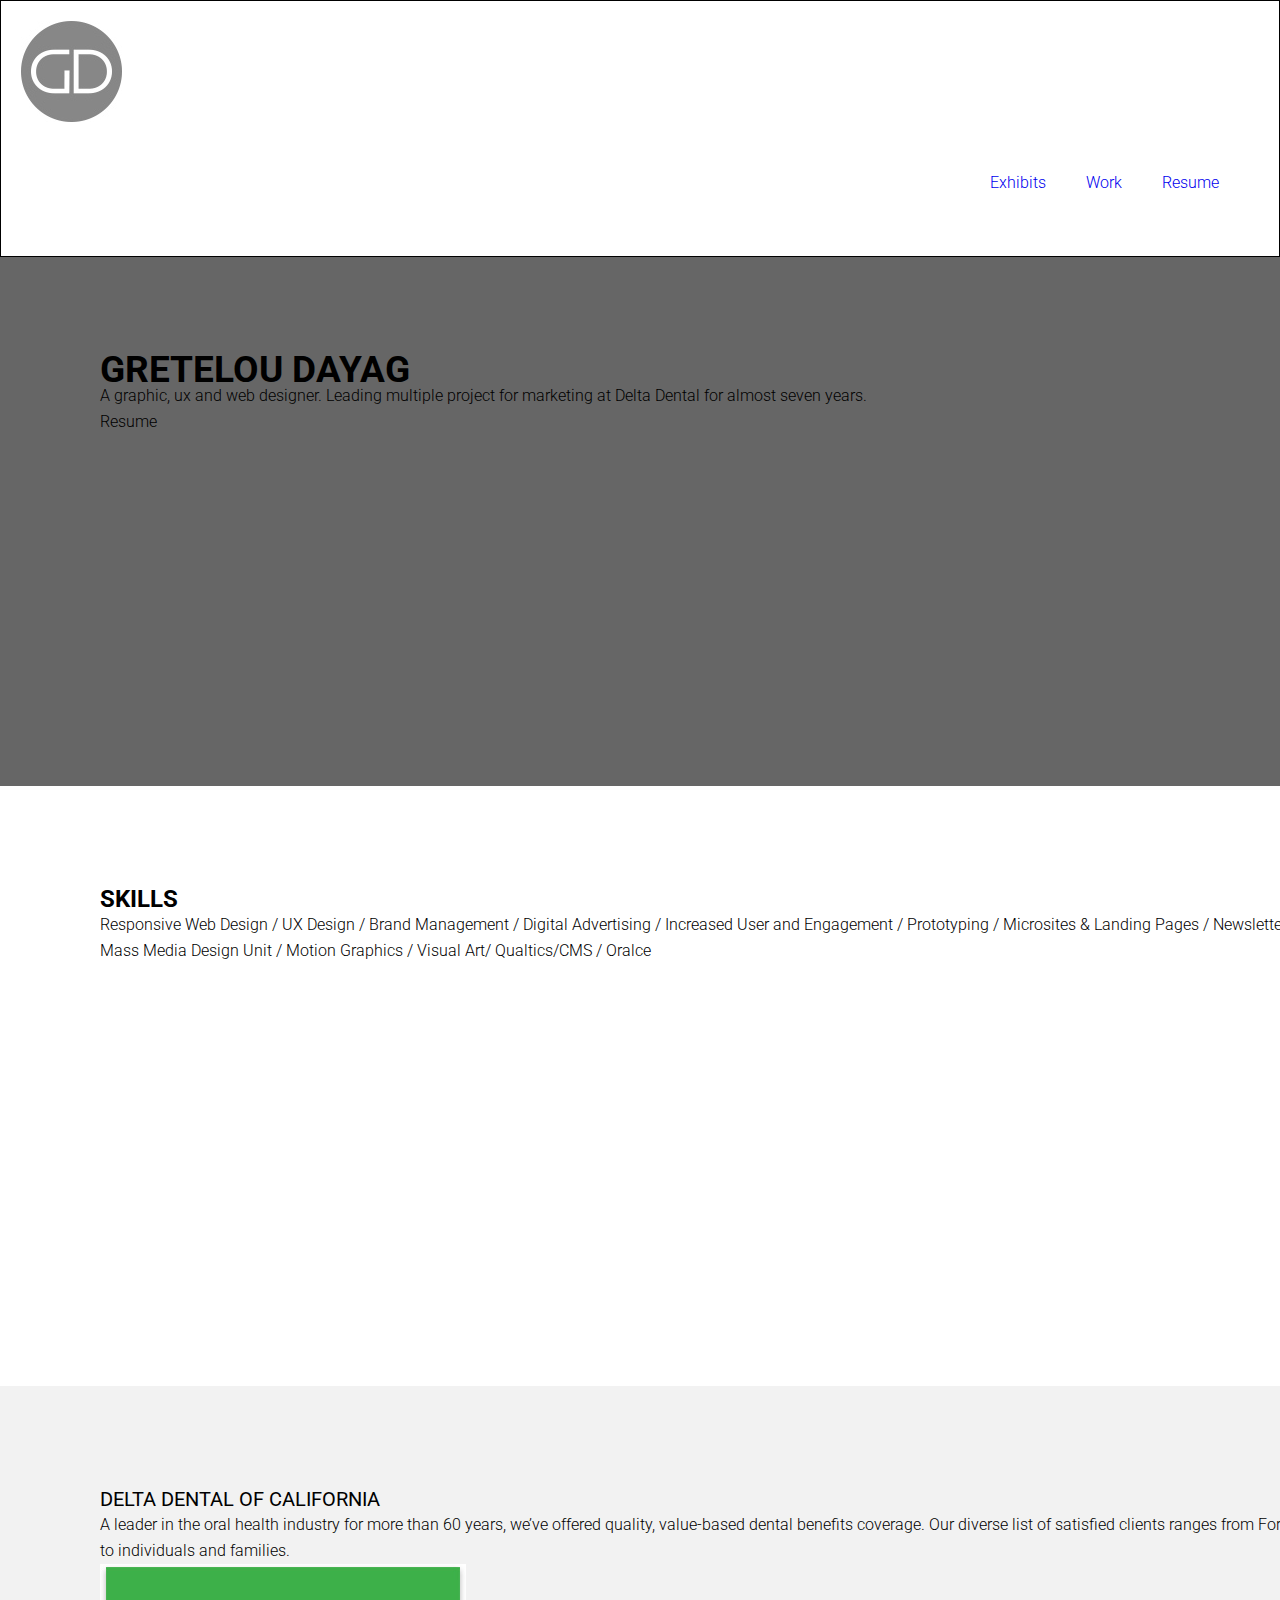
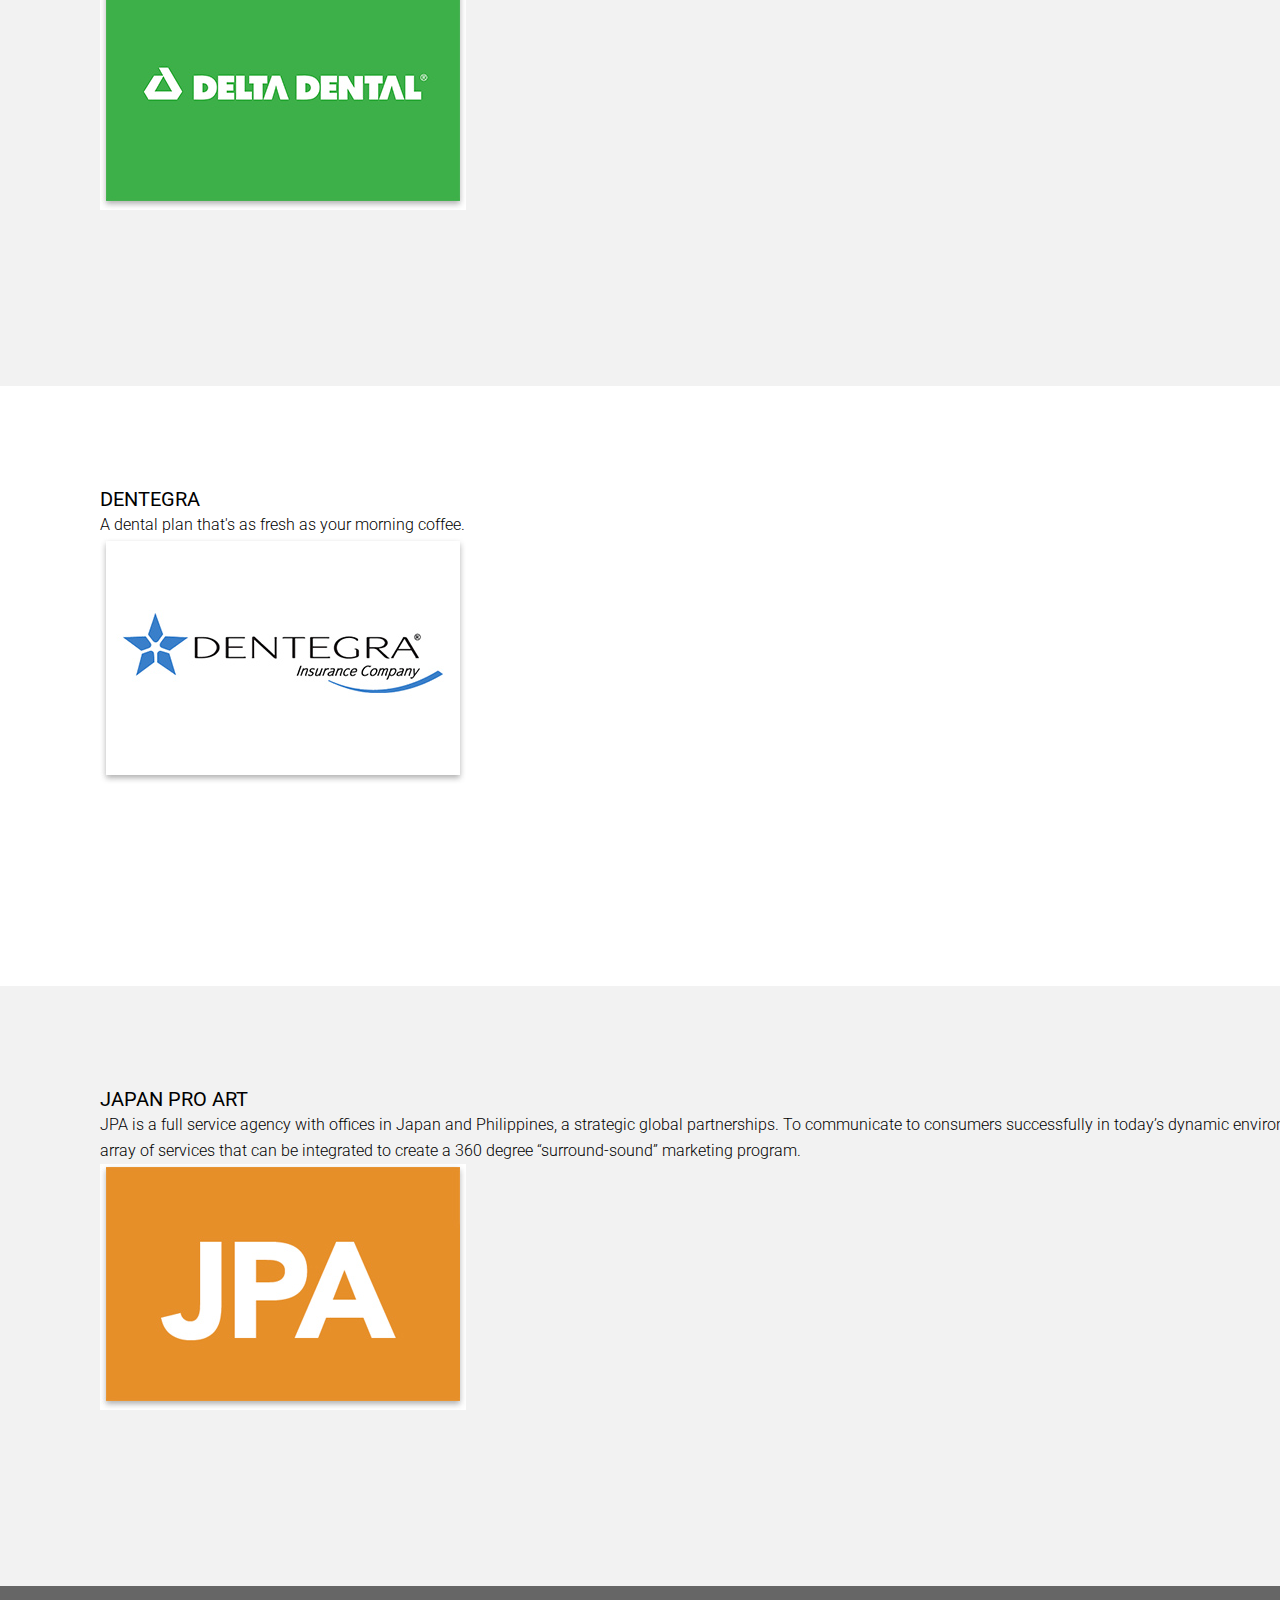
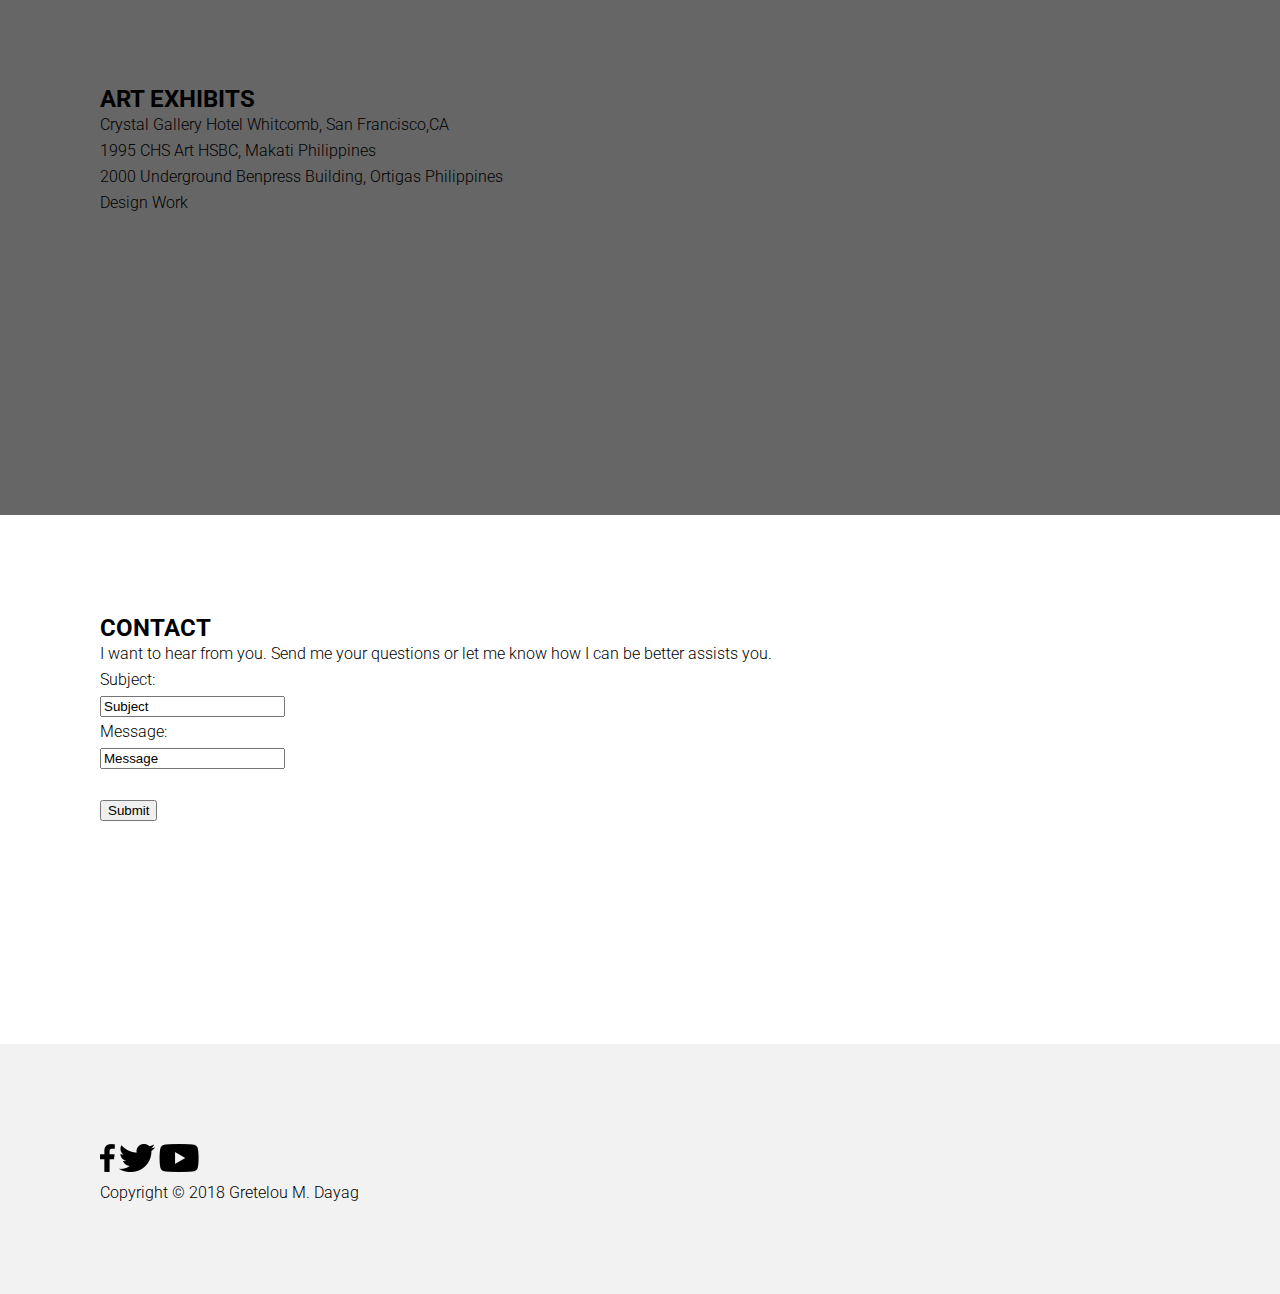
==== unit_6/index.html @ 854babd4 "version6" ====
<!DOCTYPE html>
<html>
<head>
	<title> Portfolio </title>
	<link rel="stylesheet" type="text/css" href="css/reset.css">
	<link rel="stylesheet" type="text/css" href="css/style.css">
</head>
<body>
	<header>
		<img src="image/gd_logo.jpg" alt="gretelou_dayag_logo">

		<nav class="clearfix">
			<a href="#">Resume</a>
			<a href="#">Work</a>
			<a href="#">Exhibits</a>
		</nav>
	</header>

	<div id="intro">
	
		<h1>Gretelou Dayag</h1>
		<p> A graphic, ux and web designer. Leading multiple project for marketing at Delta Dental for almost seven years.</p>
		<p>Resume</p>
	</div>


	<div id="skill_description">
		<h2>Skills</h2>
		<p>Responsive Web Design / UX Design / Brand Management / Digital Advertising  / Increased User and Engagement / Prototyping / Microsites & Landing Pages / Newsletter / Motion Graphics / Print Collateral / Mass Media Design Unit / Motion Graphics / Visual Art/ Qualtics/CMS / Oralce</p>
	</div>

	<div id="delta">
		<h3>Delta Dental of California</h3>
		<p>A leader in the oral health industry for more than 60 years, we’ve offered quality, value-based dental benefits coverage. Our diverse list of satisfied clients ranges from Fortune 100 companies and public agencies to individuals and families.</p>
		<img src="image/deltadental_logo.jpg" alt="delta dental logo">
</div>

		<div id="dentegra">
		<h3>Dentegra</h3>
		<p>A dental plan that's as fresh as your morning coffee.</p>
		<img src="image/dentegra_logo.jpg" alt="dentegra logo">

	</div>

	<div id="JPA">
		<h3>Japan Pro Art </h3>
		<p>JPA is a full service agency with offices in Japan and Philippines, a strategic global partnerships. To communicate to consumers successfully in today’s dynamic environment, we must provide our clients with an array of services that can be integrated to create a 360 degree “surround-sound” marketing program.</p>
		<img src="image/jpa_logo.jpg" alt="jpa company logo">
	</div>
	
	<div id="other_skills">
		<h2>Art Exhibits</h2>
		<ul>
			<li>Crystal Gallery Hotel Whitcomb, San Francisco,CA</li>
			<li>1995 CHS Art HSBC, Makati Philippines</li>
			<li>2000 Underground Benpress Building, Ortigas Philippines</li>
			<p>Design Work</p>
		</ul>
</div>
	
	<section id="to_connect">
		<h2>Contact</h2>
		<p>I want to hear from you. Send me your questions or let me know how I can be better assists you.</p>
		<form>
			<fieldset>
			Subject:<br>
			<input type="text" name="Topic" value="Subject"><br>
			Message:<br>
			<input type="Message" name="Letter" value="Message"><br>
			<br>
			<input type="Submit" value="Submit">
			</fieldset>

		</form>
	</section>
			
	<footer>
			<img src="image/facebook_black.png" alt="facebook icon">
			<img src="image/twitter_black.png" alt="twitter icon">
			<img src="image/youtube_black.png" alt="youtube icon">
			<p> Copyright © 2018 Gretelou M. Dayag </p>
	</footer>

</body>
</html>
---- unit_6/css/style.css ----
@import url('https://fonts.googleapis.com/css?family=Roboto');


header {
    background-color:  #ffffff;
    border: 1px black solid;
    padding: 20px;
    font-style: center
}
nav {
    background-color:  #ffffff;
    border: 0px black solid;
    padding: 20px;
}

nav a{ 
    background-color: #ffffff;
    color: 000000;
    text-decoration: none;
    display: block;
    float: right;
    padding: 20px 20px;

}

nav: hover{
    text-decoration: underline;
    color: #00aec7;
}
.clearfix:after {

    visibility: hidden;
    display: block;
    content: "";
    clear: both;
    height: 0;
    font-size: 0;
}


#intro {
    background-color: #666666;
    float: center;
    width: 1480px;
    height: 329px;
    margin:0px; 
    padding: 100px
}


#skill_description {
    background-color: #ffffff;
    float: center;
    width: 1480px;
    height: 400px;
    margin:0px; 
    padding: 100px;
}


#delta {
   background-color: #f2f2f2;
    float: center;
    width: 1480px;
    height: 400px;
    margin:0px; 
    padding: 100px;
}
#dentegra {
   background-color: #ffffff;
    float: center;
    width: 1480px;
    height: 400px;
    margin:0px; 
    padding: 100px;
}

#JPA {
   background-color: #f2f2f2;
    float: center;
    width: 1480px;
    height: 400px;
    margin:0px; 
    padding: 100px;
}
#other_skills {
    background-color: #666666;
    float: center;
    width: 1480px;
    height: 329px;
    margin:0px; 
    padding: 100px
}

#to_connect {
    background-color: #ffffff;
    float: center;
    width: 1480px;
    height: 329px;
    margin:0px; 
    padding: 100px

}

footer {
    background-color: #f2f2f2;
    float: center;
    width: 1480px;
    height: 50px;
    margin:0px; 
    padding: 100px
}

h1{
	
font-family: Roboto, sans-serif;
font-size: 37px;
font-weight:bold;
text-transform: uppercase;

}

h2{
	
font-family: Roboto, sans-serif;
font-size: 24px;
font-weight: bold;
text-transform: uppercase;

}

h3{
	
font-family: Roboto, sans-serif;
font-size: 20px;
font-weight: normal;
text-transform: uppercase;

}

body{
	
font-family: Roboto, sans-serif;
font-size: 16px;
font-weight: 300;
line-height: 26px;
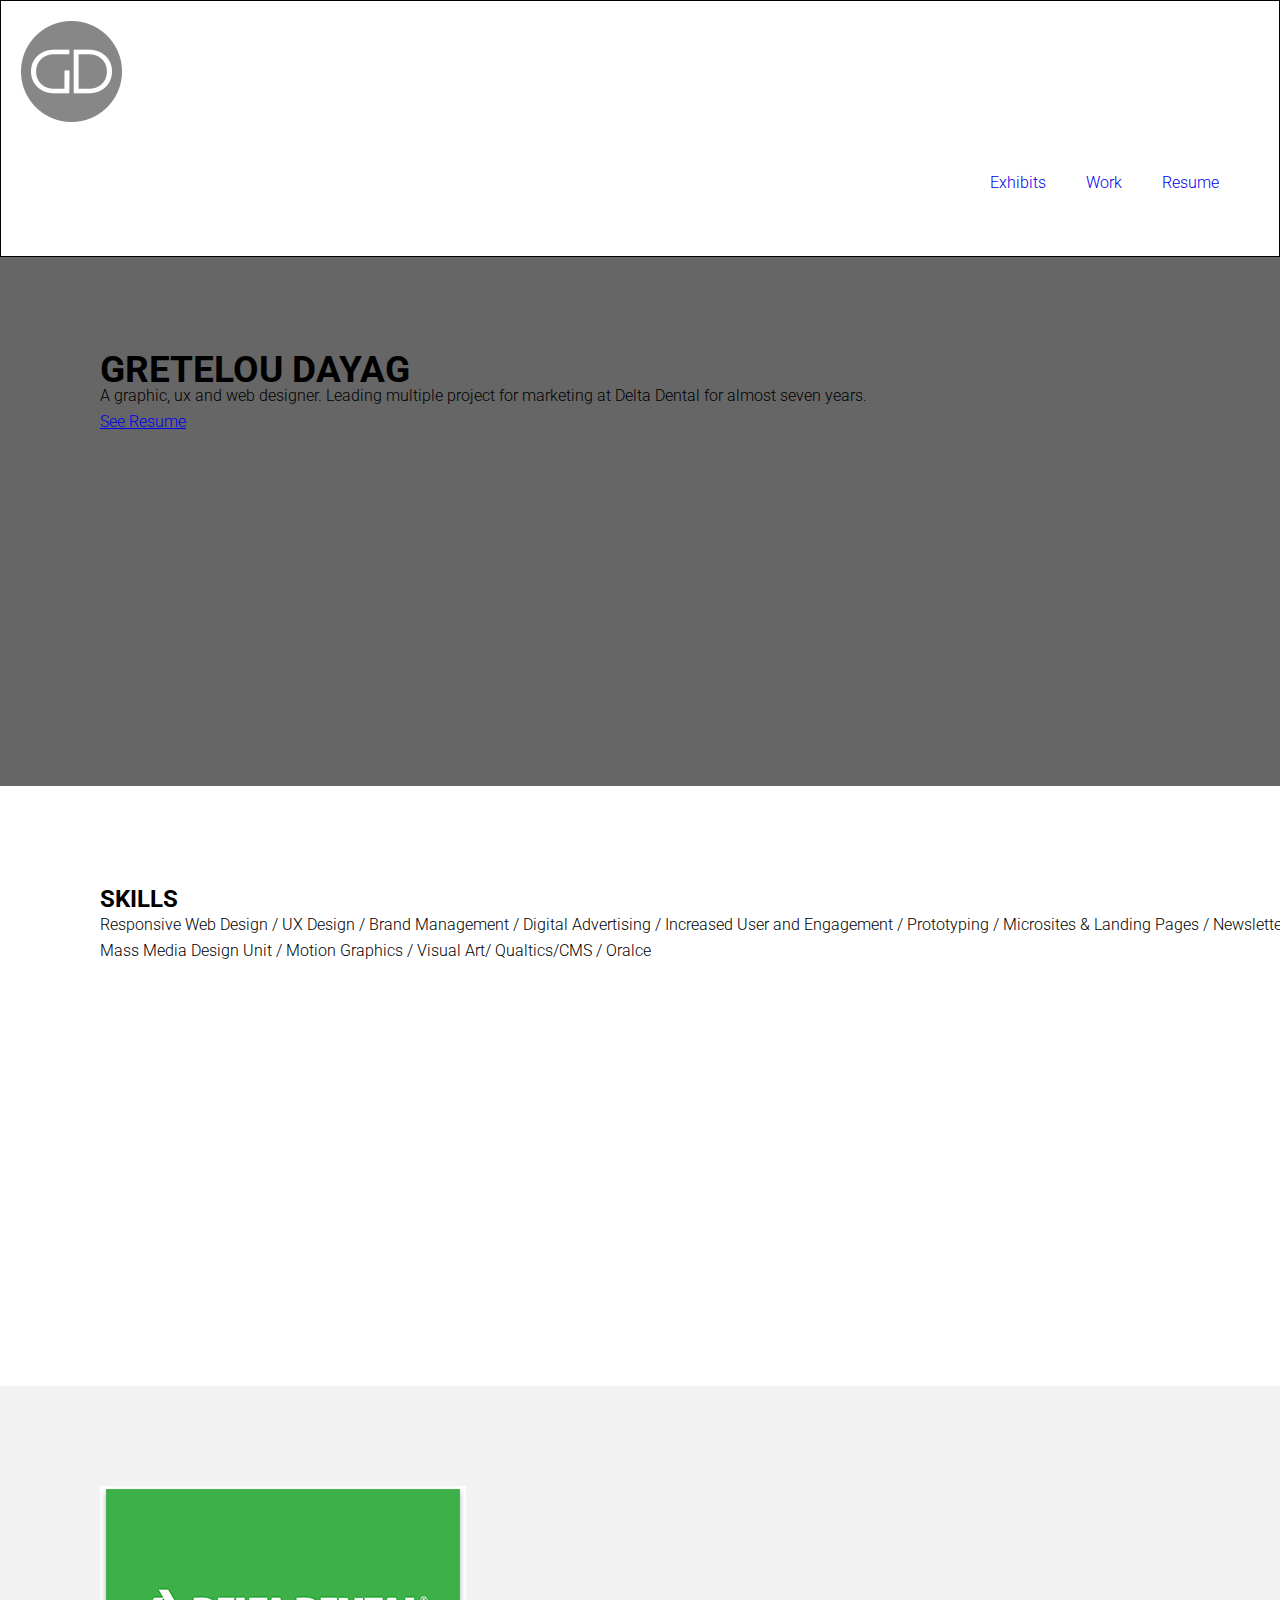
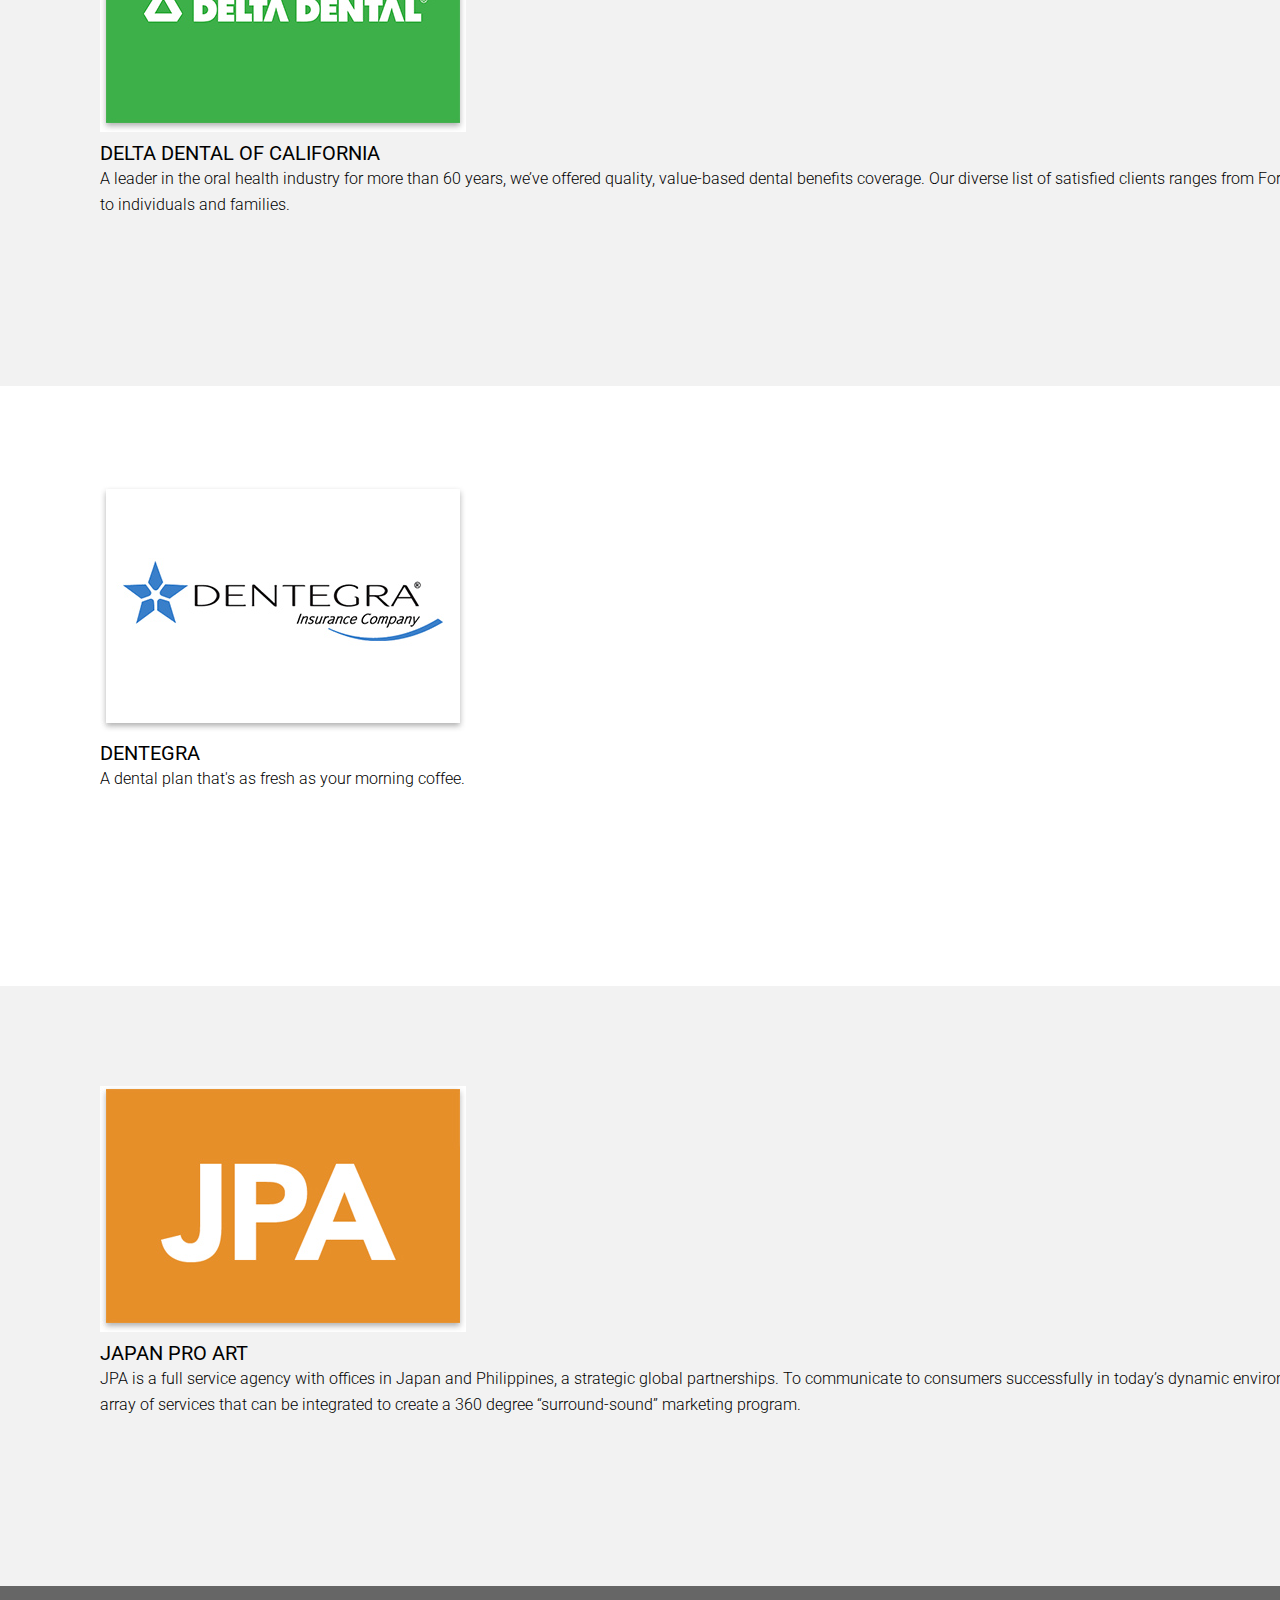
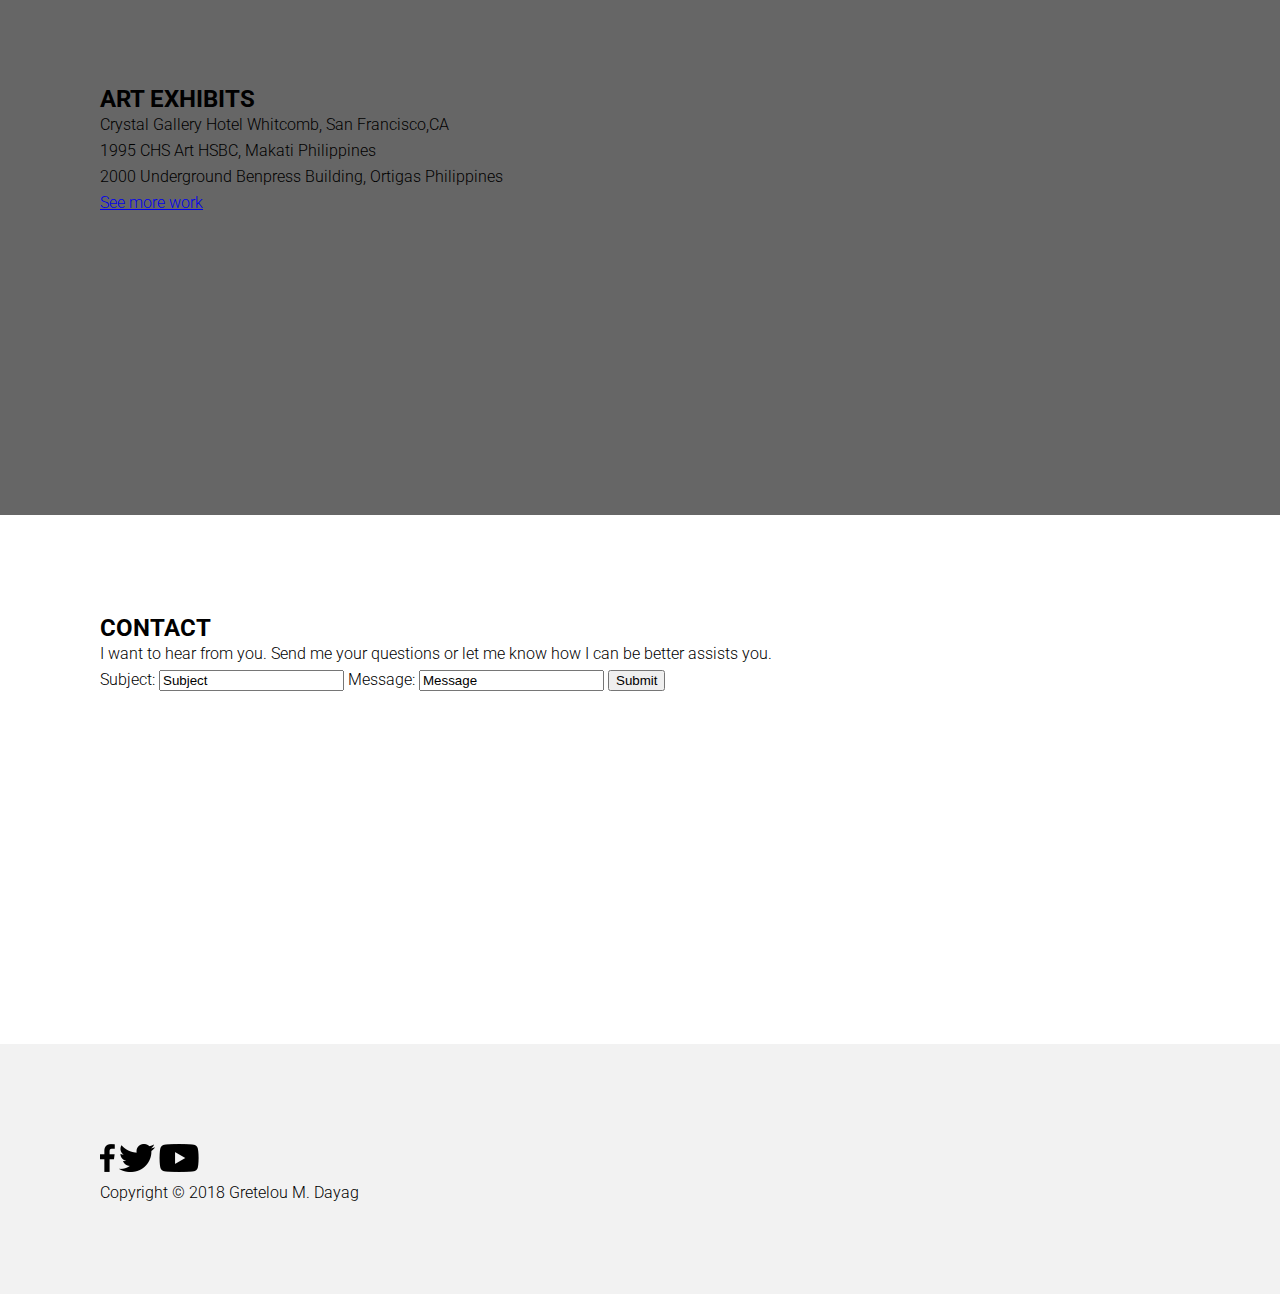
==== commit a47f2c5c: "Update index.html" ====
--- a/unit_6/index.html
+++ b/unit_6/index.html
@@ -8,78 +8,71 @@
 <body>
 	<header>
 		<img src="image/gd_logo.jpg" alt="gretelou_dayag_logo">
-
 		<nav class="clearfix">
 			<a href="#">Resume</a>
 			<a href="#">Work</a>
 			<a href="#">Exhibits</a>
 		</nav>
 	</header>
-
-	<div id="intro">
-	
-		<h1>Gretelou Dayag</h1>
-		<p> A graphic, ux and web designer. Leading multiple project for marketing at Delta Dental for almost seven years.</p>
-		<p>Resume</p>
-	</div>
-
-
-	<div id="skill_description">
+	<section id="intro">
+		<h1 id="name">Gretelou Dayag</h1>
+		<div id="intro_paragraph">
+			<p>A graphic, ux and web designer. Leading multiple project for marketing at Delta Dental for almost seven years.</p>
+			<a href="#" class="cta">See Resume</a>
+		</div>
+	</section>
+	<section id="skill_description">
 		<h2>Skills</h2>
 		<p>Responsive Web Design / UX Design / Brand Management / Digital Advertising  / Increased User and Engagement / Prototyping / Microsites & Landing Pages / Newsletter / Motion Graphics / Print Collateral / Mass Media Design Unit / Motion Graphics / Visual Art/ Qualtics/CMS / Oralce</p>
-	</div>
-
-	<div id="delta">
-		<h3>Delta Dental of California</h3>
-		<p>A leader in the oral health industry for more than 60 years, we’ve offered quality, value-based dental benefits coverage. Our diverse list of satisfied clients ranges from Fortune 100 companies and public agencies to individuals and families.</p>
-		<img src="image/deltadental_logo.jpg" alt="delta dental logo">
-</div>
-
-		<div id="dentegra">
-		<h3>Dentegra</h3>
-		<p>A dental plan that's as fresh as your morning coffee.</p>
-		<img src="image/dentegra_logo.jpg" alt="dentegra logo">
-
-	</div>
-
-	<div id="JPA">
-		<h3>Japan Pro Art </h3>
-		<p>JPA is a full service agency with offices in Japan and Philippines, a strategic global partnerships. To communicate to consumers successfully in today’s dynamic environment, we must provide our clients with an array of services that can be integrated to create a 360 degree “surround-sound” marketing program.</p>
-		<img src="image/jpa_logo.jpg" alt="jpa company logo">
-	</div>
-	
-	<div id="other_skills">
+	</section>
+	<section id="past_projects">
+		<section id="delta" class="project">
+			<img src="image/deltadental_logo.jpg" alt="delta dental logo">
+			<div>
+				<h3>Delta Dental of California</h3>
+				<p>A leader in the oral health industry for more than 60 years, we’ve offered quality, value-based dental benefits coverage. Our diverse list of satisfied clients ranges from Fortune 100 companies and public agencies to individuals and families.</p>
+			</div>	
+		</section>
+		<section id="dentegra" class="project">
+			<img src="image/dentegra_logo.jpg" alt="dentegra logo">
+			<div>
+				<h3>Dentegra</h3>
+				<p>A dental plan that's as fresh as your morning coffee.</p>
+			</div>	
+		</section>
+		<section id="JPA" class="project">
+			<img src="image/jpa_logo.jpg" alt="jpa company logo">
+			<div>
+				<h3>Japan Pro Art</h3>
+				<p>JPA is a full service agency with offices in Japan and Philippines, a strategic global partnerships. To communicate to consumers successfully in today’s dynamic environment, we must provide our clients with an array of services that can be integrated to create a 360 degree “surround-sound” marketing program.</p>
+			</div>	
+		</section>
+	</section>
+	<section id="other_skills">
 		<h2>Art Exhibits</h2>
 		<ul>
 			<li>Crystal Gallery Hotel Whitcomb, San Francisco,CA</li>
 			<li>1995 CHS Art HSBC, Makati Philippines</li>
 			<li>2000 Underground Benpress Building, Ortigas Philippines</li>
-			<p>Design Work</p>
 		</ul>
-</div>
-	
+		<a href="#" class="cta">See more work</a>
+	</section>
 	<section id="to_connect">
 		<h2>Contact</h2>
 		<p>I want to hear from you. Send me your questions or let me know how I can be better assists you.</p>
 		<form>
-			<fieldset>
-			Subject:<br>
-			<input type="text" name="Topic" value="Subject"><br>
-			Message:<br>
-			<input type="Message" name="Letter" value="Message"><br>
-			<br>
+			<label for="Topic">Subject:</label>
+			<input type="text" name="Topic" value="Subject">
+			<label for="Letter">Message:</label>
+			<input type="Message" name="Letter" value="Message">
 			<input type="Submit" value="Submit">
-			</fieldset>
-
 		</form>
-	</section>
-			
+	</section>	
 	<footer>
-			<img src="image/facebook_black.png" alt="facebook icon">
-			<img src="image/twitter_black.png" alt="twitter icon">
-			<img src="image/youtube_black.png" alt="youtube icon">
-			<p> Copyright © 2018 Gretelou M. Dayag </p>
+		<img src="image/facebook_black.png" alt="facebook icon">
+		<img src="image/twitter_black.png" alt="twitter icon">
+		<img src="image/youtube_black.png" alt="youtube icon">
+		<p> Copyright © 2018 Gretelou M. Dayag</p>
 	</footer>
-
 </body>
 </html>
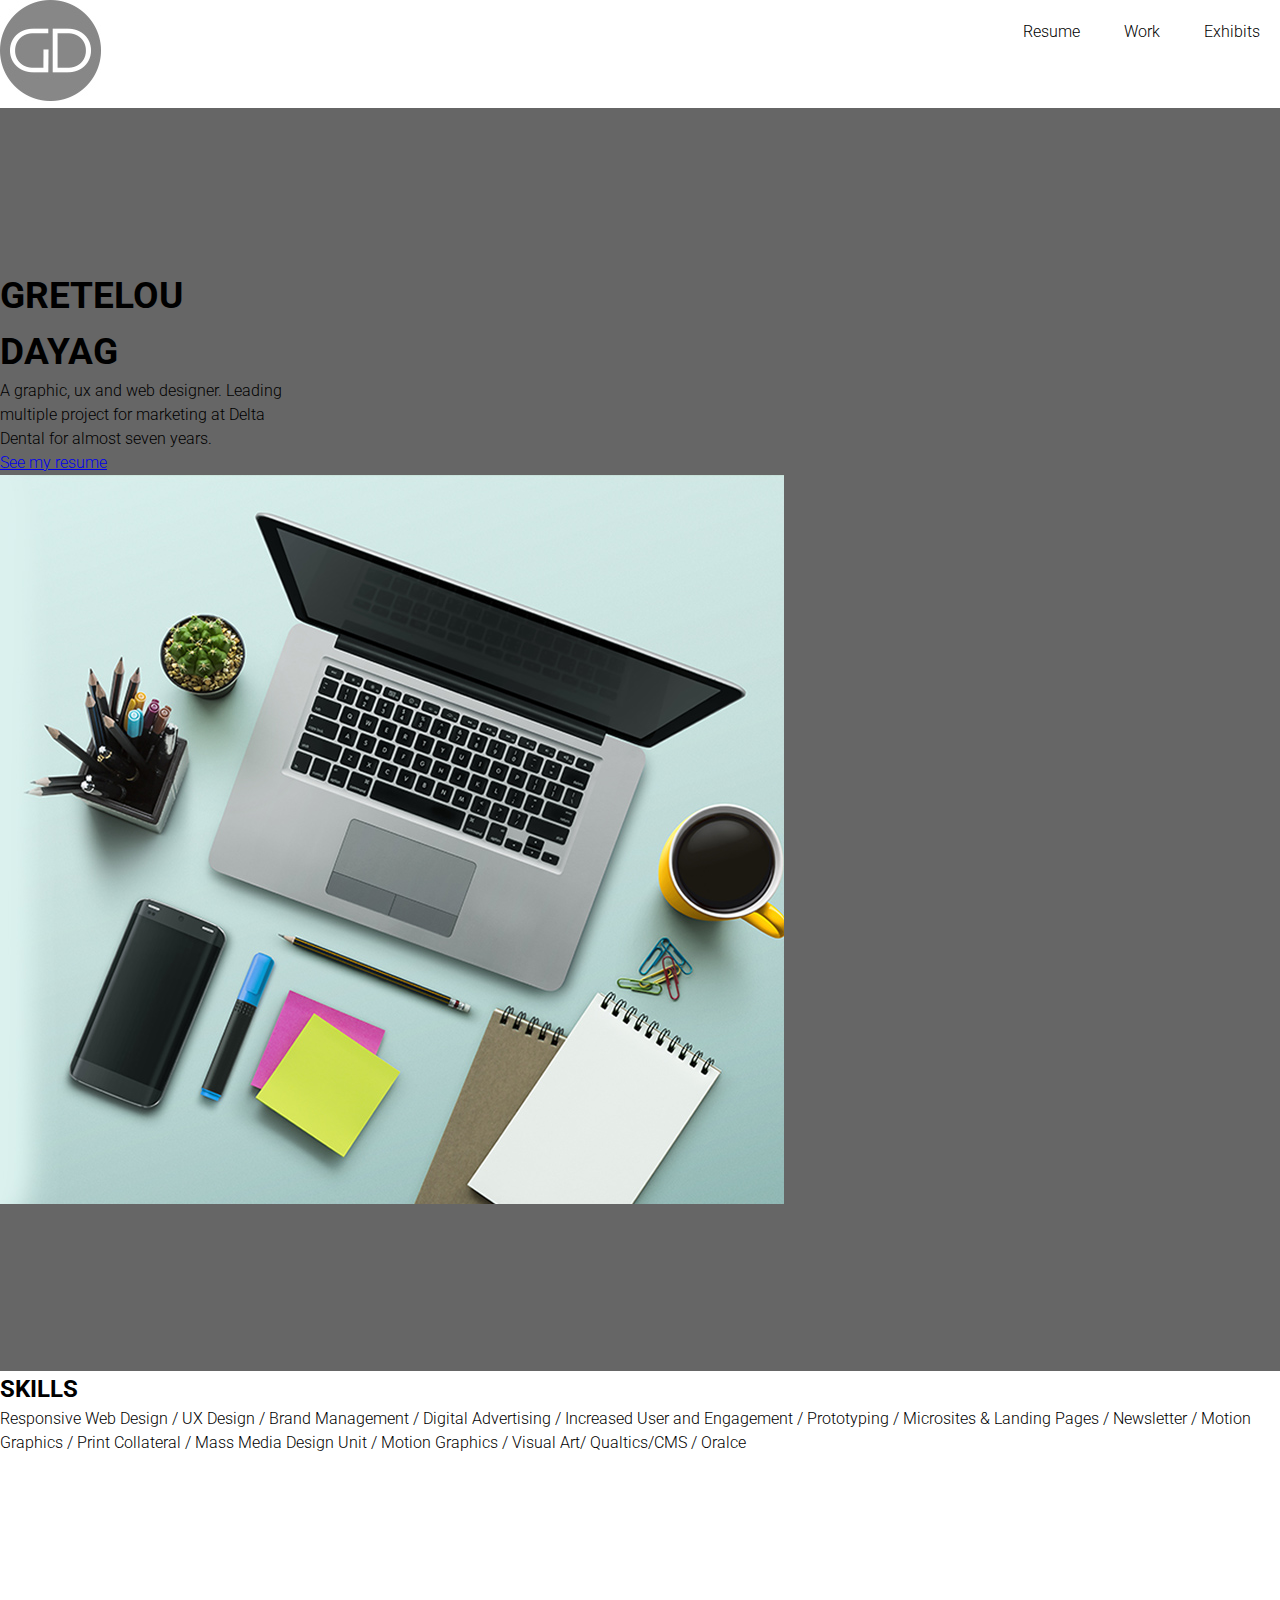
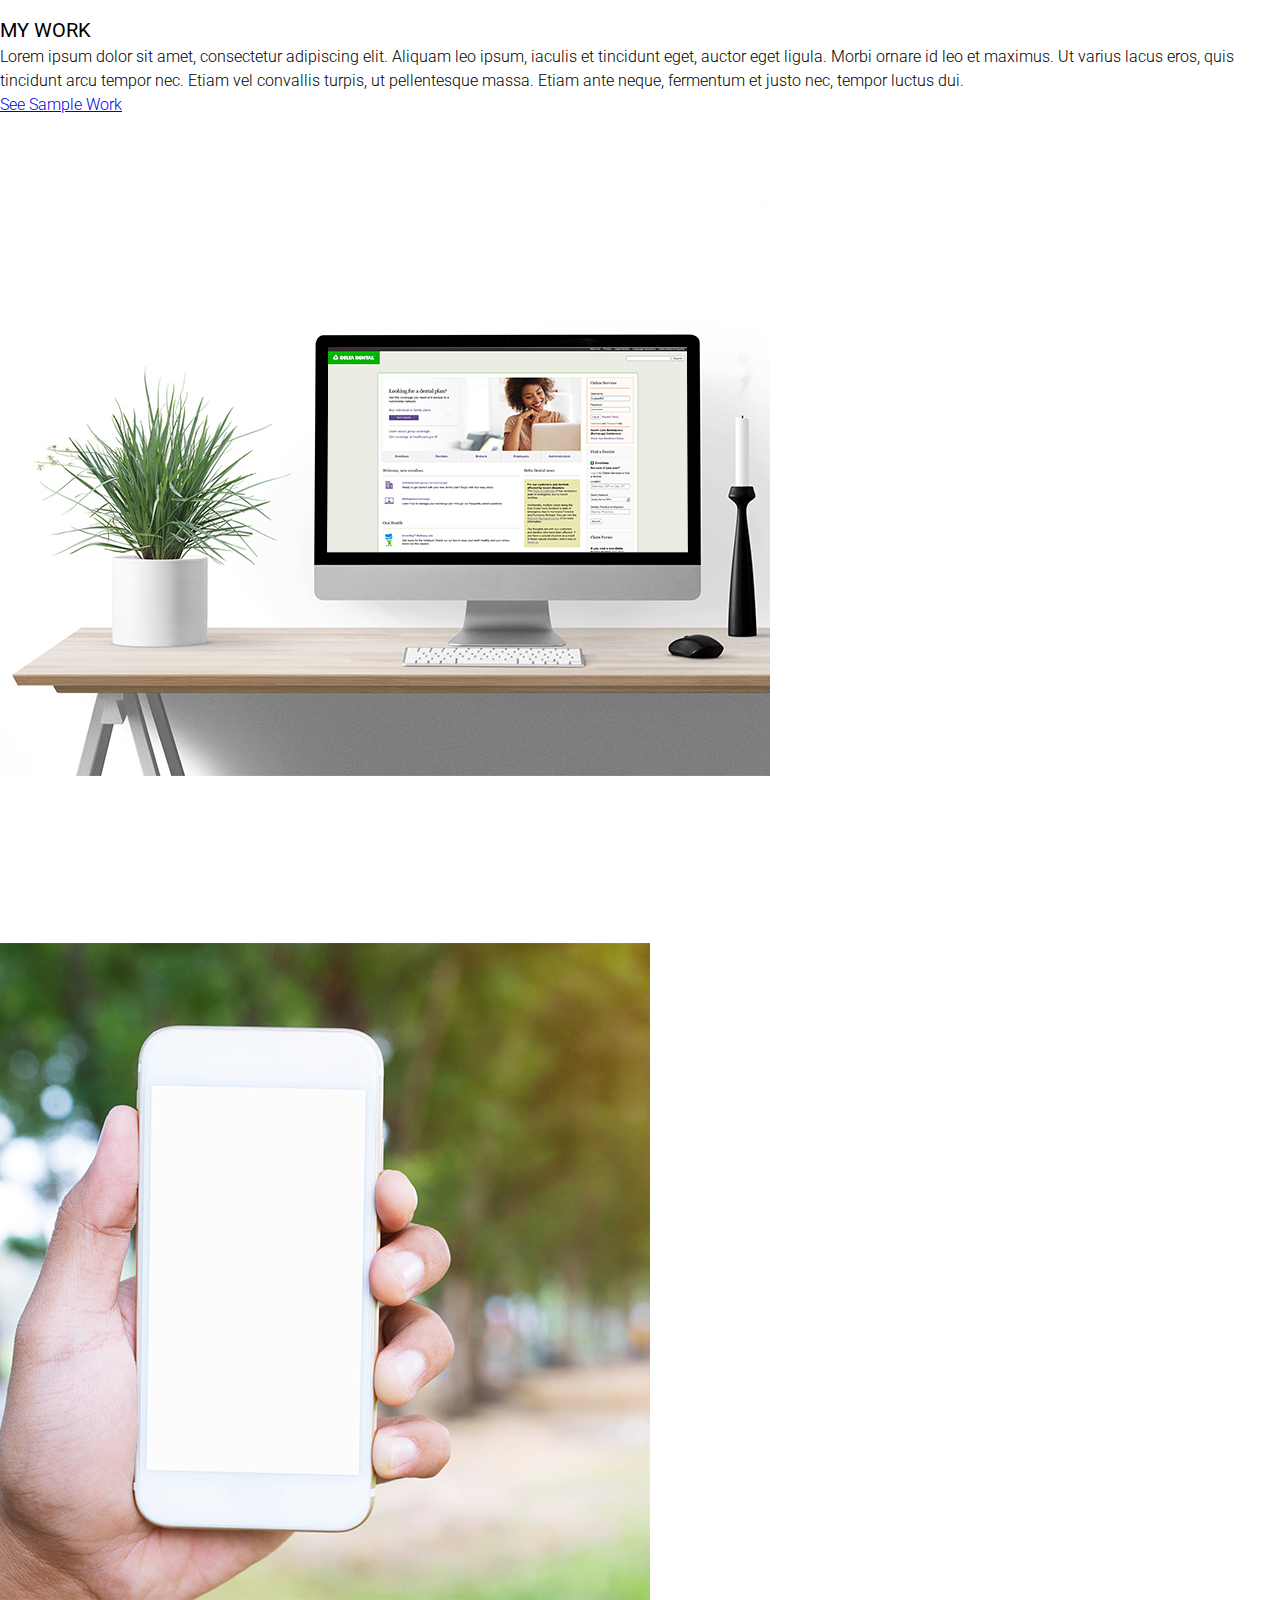
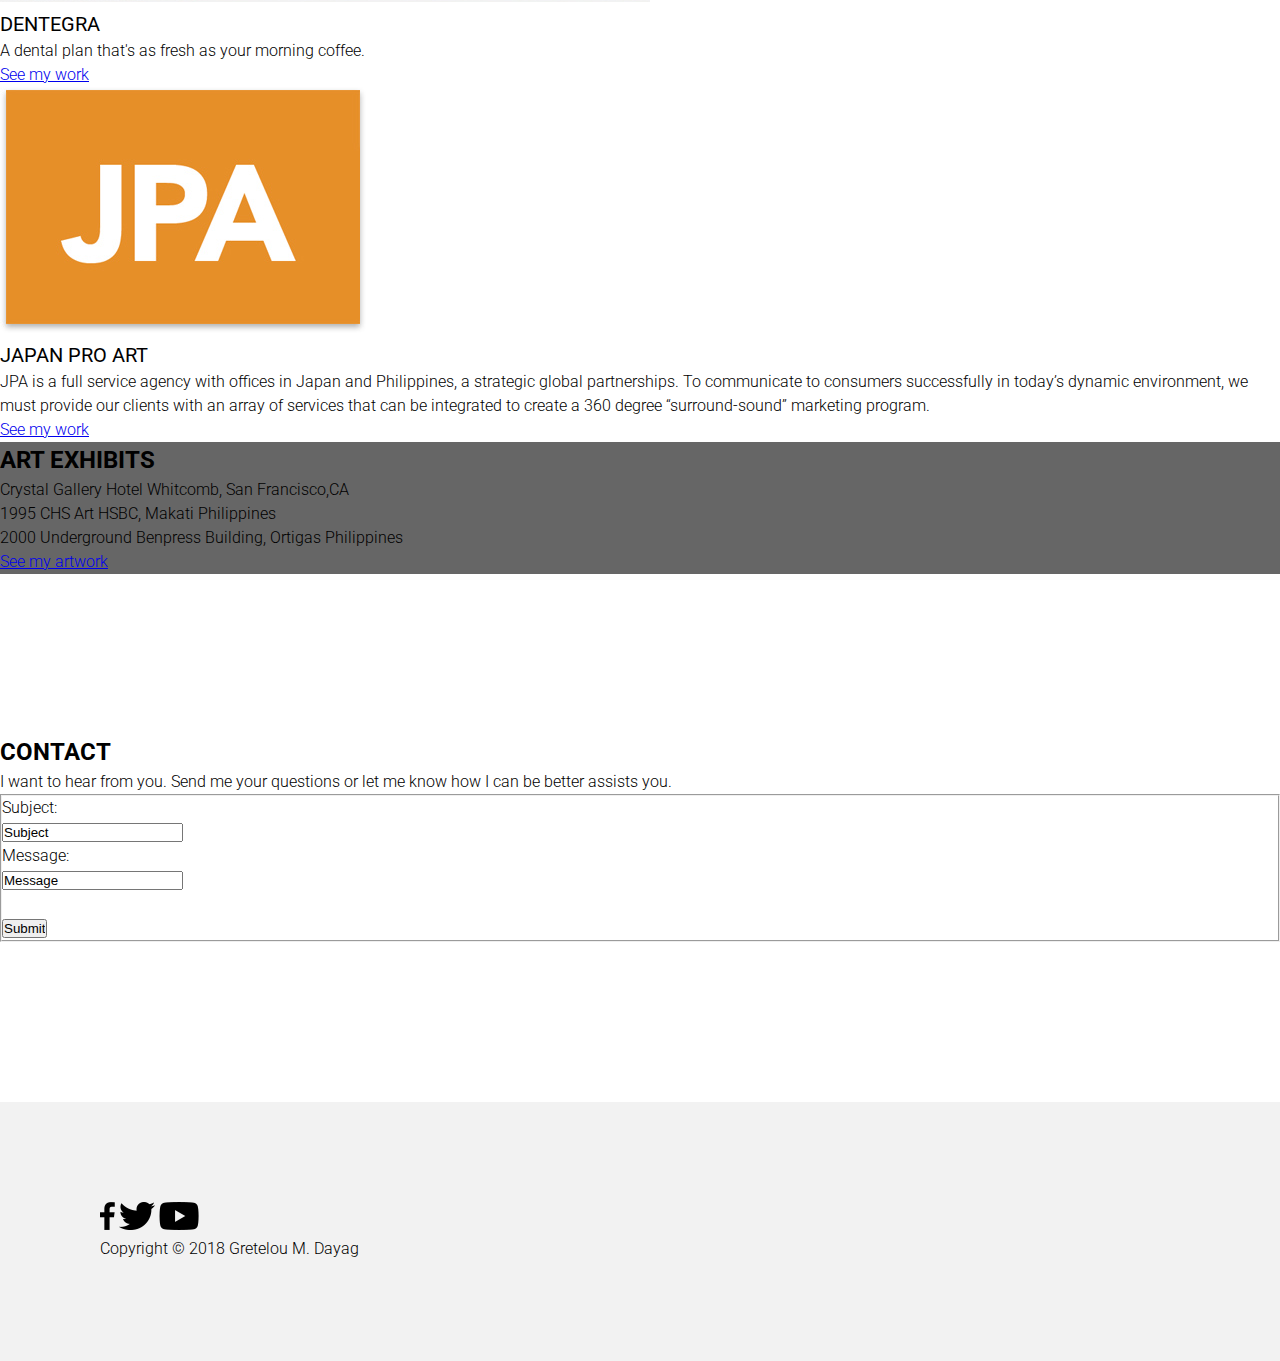
==== commit 26518553: "v1" ====
--- a/unit_6/index.html
+++ b/unit_6/index.html
@@ -8,71 +8,97 @@
 <body>
 	<header>
 		<img src="image/gd_logo.jpg" alt="gretelou_dayag_logo">
+
 		<nav class="clearfix">
 			<a href="#">Resume</a>
 			<a href="#">Work</a>
 			<a href="#">Exhibits</a>
 		</nav>
 	</header>
-	<section id="intro">
-		<h1 id="name">Gretelou Dayag</h1>
-		<div id="intro_paragraph">
-			<p>A graphic, ux and web designer. Leading multiple project for marketing at Delta Dental for almost seven years.</p>
-			<a href="#" class="cta">See Resume</a>
+
+		<section id="intro">
+			<div id="intro_paragraph">
+				<h1>Gretelou Dayag</h1>
+				<p> A graphic, ux and web designer. Leading multiple project for marketing at Delta Dental for almost seven years.</p>
+				<a href="#">See my resume</a>
+			</div>
+			<div id="intro_image">
+				<img src="image/intro_image.jpg" alt="work_space">
+			</div>			
+		</section>
+
+
+	<div id="skill_description">
+		<h2>Skills</h2>
+		<p>Responsive Web Design / UX Design / Brand Management / Digital Advertising  / Increased User and Engagement / Prototyping / Microsites & Landing Pages / Newsletter / Motion Graphics / Print Collateral / Mass Media Design Unit / Motion Graphics / Visual Art/ Qualtics/CMS / Oralce</p>
+	</div>
+
+
+<section id="past_project"> 
+	
+	<div id="Work Sample">
+		<div id="My Woks">
+			<h3>My Work</h3>
+			<p> Lorem ipsum dolor sit amet, consectetur adipiscing elit. Aliquam leo ipsum, iaculis et tincidunt eget, auctor eget ligula. Morbi ornare id leo et maximus. Ut varius lacus eros, quis tincidunt arcu tempor nec. Etiam vel convallis turpis, ut pellentesque massa. Etiam ante neque, fermentum et justo nec, tempor luctus dui.</p>
+			<a href="#">See Sample Work</a>
+		</div>
+	<div id="work_image">
+				<img src="image/delta_image.jpg" alt="work_space">
+	</div>	
+		
+	</section id="dentegra">
+		<div id="dentegra_image">
+					<img src="image/dentegra_image.jpg" alt="work_space">
+		</div>	
+
+		<div id="dentegra_paragraph"></div>
+			<h3>Dentegra</h3>
+			<p>A dental plan that's as fresh as your morning coffee.</p>
+			<a href="#">See my work</a>
 		</div>
 	</section>
-	<section id="skill_description">
-		<h2>Skills</h2>
-		<p>Responsive Web Design / UX Design / Brand Management / Digital Advertising  / Increased User and Engagement / Prototyping / Microsites & Landing Pages / Newsletter / Motion Graphics / Print Collateral / Mass Media Design Unit / Motion Graphics / Visual Art/ Qualtics/CMS / Oralce</p>
-	</section>
-	<section id="past_projects">
-		<section id="delta" class="project">
-			<img src="image/deltadental_logo.jpg" alt="delta dental logo">
-			<div>
-				<h3>Delta Dental of California</h3>
-				<p>A leader in the oral health industry for more than 60 years, we’ve offered quality, value-based dental benefits coverage. Our diverse list of satisfied clients ranges from Fortune 100 companies and public agencies to individuals and families.</p>
-			</div>	
-		</section>
-		<section id="dentegra" class="project">
-			<img src="image/dentegra_logo.jpg" alt="dentegra logo">
-			<div>
-				<h3>Dentegra</h3>
-				<p>A dental plan that's as fresh as your morning coffee.</p>
-			</div>	
-		</section>
-		<section id="JPA" class="project">
-			<img src="image/jpa_logo.jpg" alt="jpa company logo">
-			<div>
-				<h3>Japan Pro Art</h3>
-				<p>JPA is a full service agency with offices in Japan and Philippines, a strategic global partnerships. To communicate to consumers successfully in today’s dynamic environment, we must provide our clients with an array of services that can be integrated to create a 360 degree “surround-sound” marketing program.</p>
-			</div>	
-		</section>
-	</section>
-	<section id="other_skills">
+
+	<div id="JPA">
+		<img src="image/jpa_logo.jpg" alt="jpa company logo">
+		<h3>Japan Pro Art </h3>
+		<p>JPA is a full service agency with offices in Japan and Philippines, a strategic global partnerships. To communicate to consumers successfully in today’s dynamic environment, we must provide our clients with an array of services that can be integrated to create a 360 degree “surround-sound” marketing program.</p>
+		<a href="#">See my work</a>
+	</div>
+
+</section>
+	
+	<div id="other_skills">
 		<h2>Art Exhibits</h2>
 		<ul>
 			<li>Crystal Gallery Hotel Whitcomb, San Francisco,CA</li>
 			<li>1995 CHS Art HSBC, Makati Philippines</li>
 			<li>2000 Underground Benpress Building, Ortigas Philippines</li>
+			<a href="#">See my artwork</a>
 		</ul>
-		<a href="#" class="cta">See more work</a>
-	</section>
+</div>
+	
 	<section id="to_connect">
 		<h2>Contact</h2>
 		<p>I want to hear from you. Send me your questions or let me know how I can be better assists you.</p>
 		<form>
-			<label for="Topic">Subject:</label>
-			<input type="text" name="Topic" value="Subject">
-			<label for="Letter">Message:</label>
-			<input type="Message" name="Letter" value="Message">
+			<fieldset>
+			Subject:<br>
+			<input type="text" name="Topic" value="Subject"><br>
+			Message:<br>
+			<input type="Message" name="Letter" value="Message"><br>
+			<br>
 			<input type="Submit" value="Submit">
+			</fieldset>
+
 		</form>
-	</section>	
+	</section>
+			
 	<footer>
-		<img src="image/facebook_black.png" alt="facebook icon">
-		<img src="image/twitter_black.png" alt="twitter icon">
-		<img src="image/youtube_black.png" alt="youtube icon">
-		<p> Copyright © 2018 Gretelou M. Dayag</p>
+			<img src="image/facebook_black.png" alt="facebook icon">
+			<img src="image/twitter_black.png" alt="twitter icon">
+			<img src="image/youtube_black.png" alt="youtube icon">
+			<p> Copyright © 2018 Gretelou M. Dayag </p>
 	</footer>
+
 </body>
 </html>
--- a/unit_6/css/style.css
+++ b/unit_6/css/style.css
@@ -1,35 +1,25 @@
-
 @import url('https://fonts.googleapis.com/css?family=Roboto');
-
-
-header {
-    background-color:  #ffffff;
-    border: 1px black solid;
-    padding: 20px;
-    font-style: center
+* {margin:0;padding:0;box-sizing:border-box;}
+body{
+	font-family: Roboto, sans-serif;
+	font-size: 16px;
+	font-weight: 300;
+	line-height: 1.5;
 }
 nav {
-    background-color:  #ffffff;
-    border: 0px black solid;
-    padding: 20px;
+    float: right;
 }
-
-nav a{ 
-    background-color: #ffffff;
-    color: 000000;
+nav a{
+    color: #000000;
     text-decoration: none;
-    display: block;
-    float: right;
+    display: inline-block;
     padding: 20px 20px;
-
 }
-
-nav: hover{
+nav a:hover{
     text-decoration: underline;
     color: #00aec7;
 }
-.clearfix:after {
-
+.clearfix:after, .project:after {
     visibility: hidden;
     display: block;
     content: "";
@@ -37,84 +27,32 @@
     height: 0;
     font-size: 0;
 }
-
-
+section {
+	padding:10em 0;
+}
 #intro {
     background-color: #666666;
-    float: center;
-    width: 1480px;
-    height: 329px;
-    margin:0px; 
-    padding: 100px
 }
 
-
-#skill_description {
-    background-color: #ffffff;
-    float: center;
-    width: 1480px;
-    height: 400px;
-    margin:0px; 
+#intro_paragraph {
+    width: 300px;
+}
+#past_projects {
+	padding:0;
+}
+.project {
+   background-color: #f2f2f2;
+   padding:0;
+}
+#other_skills {
+    background-color: #666666;
+}
+footer {
+    background-color: #f2f2f2;
     padding: 100px;
 }
 
-
-#delta {
-   background-color: #f2f2f2;
-    float: center;
-    width: 1480px;
-    height: 400px;
-    margin:0px; 
-    padding: 100px;
-}
-#dentegra {
-   background-color: #ffffff;
-    float: center;
-    width: 1480px;
-    height: 400px;
-    margin:0px; 
-    padding: 100px;
-}
-
-#JPA {
-   background-color: #f2f2f2;
-    float: center;
-    width: 1480px;
-    height: 400px;
-    margin:0px; 
-    padding: 100px;
-}
-#other_skills {
-    background-color: #666666;
-    float: center;
-    width: 1480px;
-    height: 329px;
-    margin:0px; 
-    padding: 100px
-}
-
-#to_connect {
-    background-color: #ffffff;
-    float: center;
-    width: 1480px;
-    height: 329px;
-    margin:0px; 
-    padding: 100px
-
-}
-
-footer {
-    background-color: #f2f2f2;
-    float: center;
-    width: 1480px;
-    height: 50px;
-    margin:0px; 
-    padding: 100px
-}
-
-h1{
-	
-font-family: Roboto, sans-serif;
+h1{	
 font-size: 37px;
 font-weight:bold;
 text-transform: uppercase;
@@ -122,27 +60,14 @@
 }
 
 h2{
-	
-font-family: Roboto, sans-serif;
-font-size: 24px;
-font-weight: bold;
-text-transform: uppercase;
-
+	font-size: 24px;
+	font-weight: bold;
+	text-transform: uppercase;
+	/* margin-bottom: .5em; */
 }
 
 h3{
-	
-font-family: Roboto, sans-serif;
-font-size: 20px;
-font-weight: normal;
-text-transform: uppercase;
-
+	font-size: 20px;
+	font-weight: normal;
+	text-transform: uppercase;
 }
-
-body{
-	
-font-family: Roboto, sans-serif;
-font-size: 16px;
-font-weight: 300;
-line-height: 26px;
-
